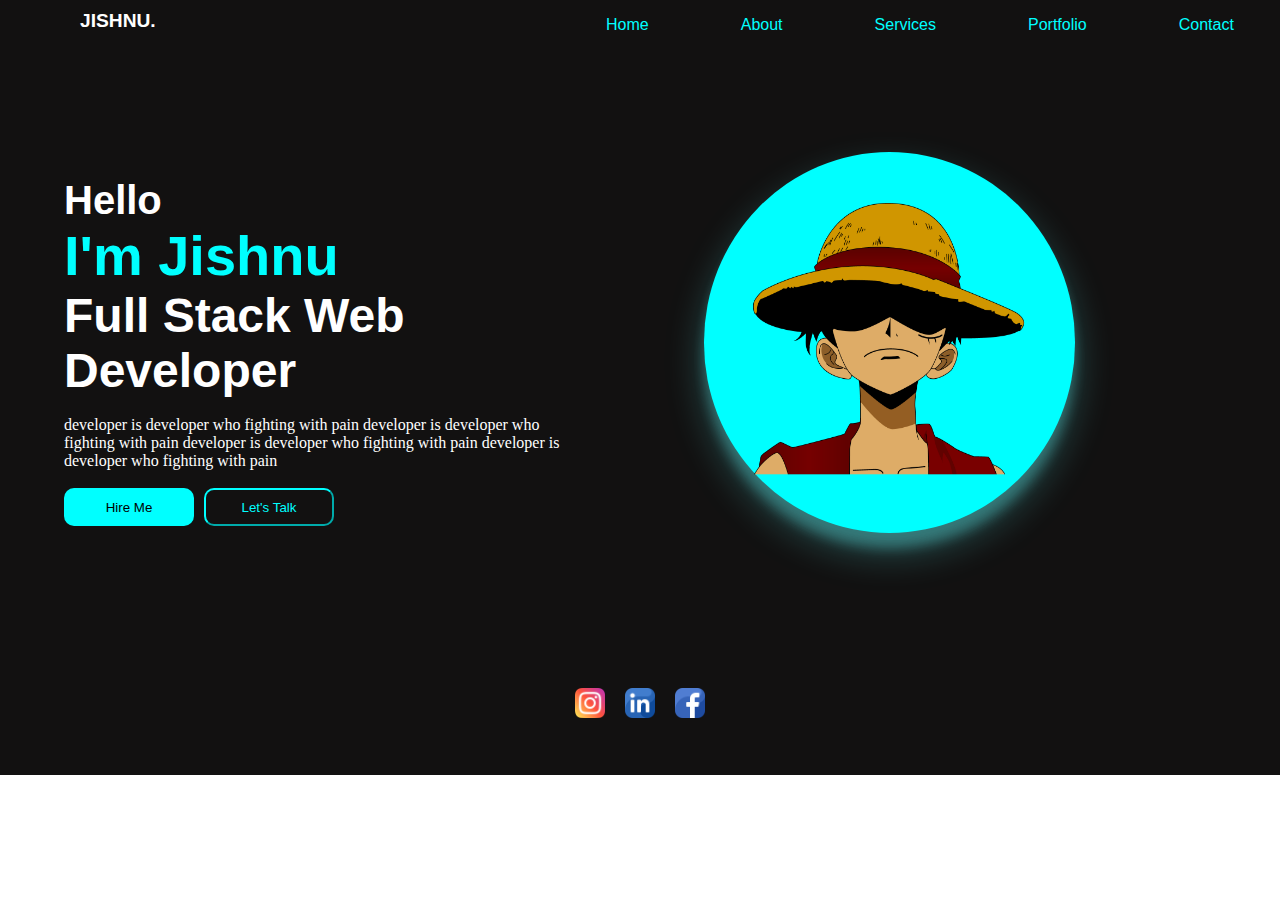
==== index.html @ 0b357cf3 "Converted Portfolio Into Responsive" ====
<!DOCTYPE html>
<html lang="en">
<head>
    <meta charset="UTF-8">
    <meta name="viewport" content="width=device-width, initial-scale=1.0">
    <title>Portfolio</title>
    <link rel="stylesheet" href="style.css">
</head>
<body>
    <div class="NavBar">
        <div class="Jishnu">
            <span>JISHNU.</span>
        </div>
        <div class="NavOptions">
            <div>Home</div>
            <div>About</div>
            <div>Services</div>
            <div>Portfolio</div>
            <div>Contact</div>
        </div>
    </div>
    <div class="Banner">
        <div class="ContentsAndButton">
                <h1>Hello</h1>
                <h2> I'm Jishnu</h2>
                <h3>Full Stack Web Developer</h3><br>
                <p>developer is developer who fighting with pain developer is developer who fighting with pain developer is developer who fighting with pain developer is developer who fighting with pain</p><br>
                <div class="Buttons">
                    <button class="HireMe">Hire Me</button>
                    <a href="https://wa.me/+917902286179">
                    <button class="LetsTalk">Let's Talk</button>
                    </a>
                </div>
        </div>
        <div class="BannerImage">
            <div class="BoxinsideBannerimage">
                <img src="/images/pngwing.com.png" alt="">
            </div>
        </div>
    </div>
    <div class="Footer">
        <div class="SocialMedia">
            <a href="https://www.instagram.com/ap.puuu"  class="SocialIcon">
                <img src="./images/instagram.png" alt="Instagram">
            </a>
            <a href="https://www.linkedin.com/in/jishnu-k-b14841278"  class="SocialIcon">
                <img src="./images/linkedin.png" alt="LinkedIn">
            </a>
            <a href="https://www.facebook.com/jishnu.k.3572"  class="SocialIcon">
                <img src="./images/facebook.png" alt="Facebook">
            </a>
        </div>
    </div>
    
</body>
</html>
---- style.css ----
*{
    margin: 0;
    padding: 0;
}
.NavBar{
    height: 50px;
    width: 100%;
    display: flex;
    background-color: rgb(18, 17, 17);
    
}
.Jishnu{
    height: 100%;
    width: 40%;
    display: flex;
    justify-content: left;
    padding-top: 10px;
    padding-left: 80px;
    color: white;
    font-weight: bold;
    font-size: 120%;
    font-family: 'Gill Sans', 'Gill Sans MT', Calibri, 'Trebuchet MS', sans-serif;
}
.NavOptions{
    height: 100%;
    width: 60%;
    display: flex;
    justify-content: space-around;
    align-items: center;
    color: cyan;
    font-family: 'Gill Sans', 'Gill Sans MT', Calibri, 'Trebuchet MS', sans-serif;
    font-weight:lighter
}
.Banner{
    height: 585px;
    width: 100%;
    display: flex;
    background-color: rgb(18, 17, 17);
}
.ContentsAndButton{
    height: 100%;
    width: 40%;
    padding-top: 10%;
    padding-left: 5%;
    color: white;
}
h1{
    color:white;
    font-size: 250%;
    font-family: 'Gill Sans', 'Gill Sans MT', Calibri, 'Trebuchet MS', sans-serif;
}
h2{
    color: cyan;
    font-size: 350%;
    font-family: 'Gill Sans', 'Gill Sans MT', Calibri, 'Trebuchet MS', sans-serif;
}
h3{
    font-size: 300%;
    font-family: 'Gill Sans', 'Gill Sans MT', Calibri, 'Trebuchet MS', sans-serif;
}
.Buttons{
    display: flex;
    gap: 10px;
}
.HireMe{
    height: 38px;
    width: 130px;
    border: none;
    border-radius: 10px;
    color: black;
    background-color: cyan;
}
.LetsTalk{
    height: 38px;
    width: 130px;
    color: cyan;
    background-color: rgb(18, 17, 17);
    border-color: cyan;
    border-radius: 10px;

}
.Banner .BannerImage{
    margin-top: 8%;
    margin-left: 10%;
    display: flex;
    align-items: center;
    justify-content: center;
    height: 65%;
    width: 29%;
    background-color: aqua;
    border-radius: 50% 50% 50% 50% / 50% 50% 50% 50% ;
    box-shadow: rgba(93, 237, 240, 0.3) 0px 19px 38px, rgba(93, 237, 240, 0.3) 0px 15px 12px;
}
.BannerImage img{
    height: 100%;
    width: 100%;
}
.BannerImage .BoxinsideBannerimage{
    height: 75%;
    width: 75%;
}
.Footer{
    height: 140px;
    width: 100%;
    background-color: rgb(18, 17, 17);
    display: flex;
    justify-content: center;
    align-items: center;
}

.SocialMedia {
    display: flex;
    gap: 20px;
}

.SocialIcon img {
    height: 30px;
    width: auto;
    transition: transform 0.3s ease;
}

.SocialIcon:hover img {
    transform: scale(1.1);
}
@media only screen and (max-width: 1000px) {
.Banner .BannerImage{
    margin-top: 8%;
    margin-left: 10%;
    display: flex;
    align-items: center;
    justify-content: center;
    height: 55%;
    width: 29%;
    background-color: aqua;
    border-radius: 50% 50% 50% 50% / 50% 50% 50% 50% ;
    box-shadow: rgba(93, 237, 240, 0.3) 0px 19px 38px, rgba(93, 237, 240, 0.3) 0px 15px 12px;
}
}
@media only screen and (max-width: 836px) {
.Jishnu{
        height: 100%;
        width: 40%;
        display: flex;
        justify-content: left;
        padding-top: 10px;
        padding-left: 30px;
        color: white;
        font-weight: bold;
        font-size: 120%;
        font-family: 'Gill Sans', 'Gill Sans MT', Calibri, 'Trebuchet MS', sans-serif;
    }
.ContentsAndButton{
        height: 100%;
        width: 50%;
        padding-top: 10%;
        padding-left: 5%;
        color: white;
}
h1{
    color:white;
    font-size: 200%;
    font-family: 'Gill Sans', 'Gill Sans MT', Calibri, 'Trebuchet MS', sans-serif;
}
h2{
    color: cyan;
    font-size: 300%;
    font-family: 'Gill Sans', 'Gill Sans MT', Calibri, 'Trebuchet MS', sans-serif;
}
h3{
    font-size: 250%;
    font-family: 'Gill Sans', 'Gill Sans MT', Calibri, 'Trebuchet MS', sans-serif;
}
.Buttons{
    display: flex;
    gap: 10px;
}
.HireMe{
    height: 38px;
    width: 130px;
    border: none;
    border-radius: 10px;
    color: black;
    background-color: cyan;
}
.LetsTalk{
    height: 38px;
    width: 130px;
    color: cyan;
    background-color: rgb(18, 17, 17);
    border-color: cyan;
    border-radius: 10px;

}
}
@media only screen and (max-width: 800px) {
    .Banner .BannerImage{
        margin-top: 8%;
        margin-left: 10%;
        display: flex;
        align-items: center;
        justify-content: center;
        height: 40%;
        width: 29%;
        background-color: aqua;
        border-radius: 50% 50% 50% 50% / 50% 50% 50% 50% ;
        box-shadow: rgba(93, 237, 240, 0.3) 0px 19px 38px, rgba(93, 237, 240, 0.3) 0px 15px 12px;
    }
    }
    @media only screen and (max-width: 600px) {
        .Banner .BannerImage{
            margin-top: 8%;
            margin-left: 10%;
            display: flex;
            align-items: center;
            justify-content: center;
            height: 30%;
            width: 29%;
            background-color: aqua;
            border-radius: 50% 50% 50% 50% / 50% 50% 50% 50% ;
            box-shadow: rgba(93, 237, 240, 0.3) 0px 19px 38px, rgba(93, 237, 240, 0.3) 0px 15px 12px;
        }
        }
@media only screen and (max-width: 500px) {
    .NavOptions{
        height: 100%;
        width: 60%;
        display: flex;
        justify-content: space-around;
        align-items: center;
        color: cyan;
        font-size: 10px;
        font-family: 'Gill Sans', 'Gill Sans MT', Calibri, 'Trebuchet MS', sans-serif;
        font-weight:lighter
    }
    .ContentsAndButton{
        height: 100%;
        width: 50%;
        padding-top: 10%;
        padding-left: 2.5%;
        color: white;
}
    h3{
        font-size: 150%;
        font-family: 'Gill Sans', 'Gill Sans MT', Calibri, 'Trebuchet MS', sans-serif;
    }
    .Buttons{
        display: block;
        
    }
    .HireMe{
        height: 38px;
        width: 130px;
        border: none;
        border-radius: 10px;
        color: black;
        background-color: cyan;
        margin-bottom: 4px;
    }
    .LetsTalk{
        height: 38px;
        width: 130px;
        color: cyan;
        background-color: rgb(18, 17, 17);
        border-color: cyan;
        border-radius: 10px;
    
    }
    .Banner .BannerImage{
        margin-top: 8%;
        margin-left: 10%;
        display: flex;
        align-items: center;
        justify-content: center;
        height: 25%;
        width: 29%;
        background-color: aqua;
        border-radius: 50% 50% 50% 50% / 50% 50% 50% 50% ;
        box-shadow: rgba(93, 237, 240, 0.3) 0px 19px 38px, rgba(93, 237, 240, 0.3) 0px 15px 12px;
    
    }
    
}
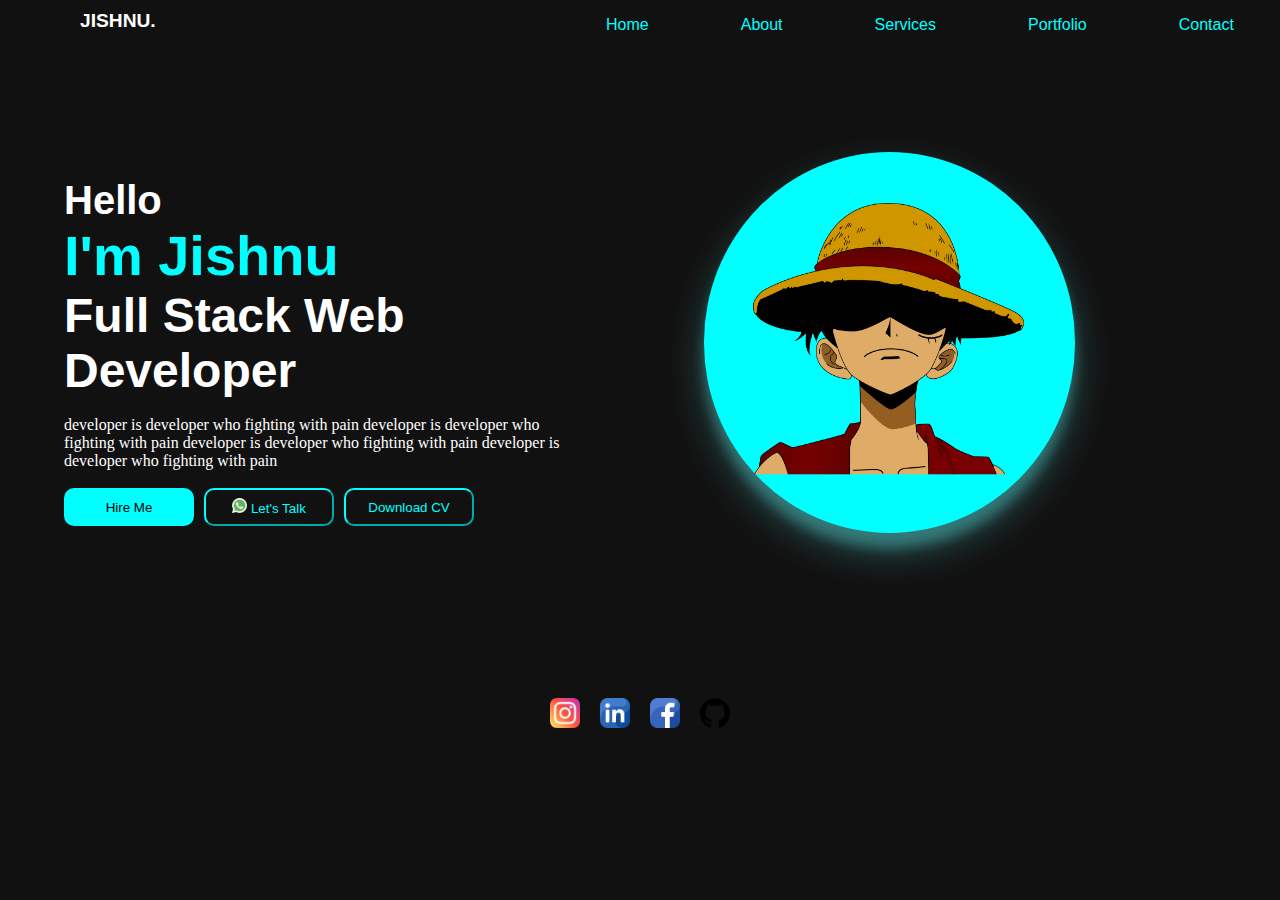
==== commit f54242d5: "Added Github Profile Link and Download Option" ====
--- a/index.html
+++ b/index.html
@@ -28,13 +28,16 @@
                 <div class="Buttons">
                     <button class="HireMe">Hire Me</button>
                     <a href="https://wa.me/+917902286179">
-                    <button class="LetsTalk">Let's Talk</button>
+                    <button class="LetsTalk"><img src="/images/whatsapp.png" alt="Whatsapp" class="SocialIcon"> Let's Talk</button>
+                    </a>
+                    <a href="/images/Jishnu.k(Resume).pdf">
+                    <button class="DownloadCv">Download CV</button>
                     </a>
                 </div>
         </div>
         <div class="BannerImage">
             <div class="BoxinsideBannerimage">
-                <img src="/images/pngwing.com.png" alt="">
+                <img src="images/pngwing.com.png" alt="Luffy">
             </div>
         </div>
     </div>
@@ -49,6 +52,9 @@
             <a href="https://www.facebook.com/jishnu.k.3572"  class="SocialIcon">
                 <img src="./images/facebook.png" alt="Facebook">
             </a>
+            <a href="https://www..com/Jishnuuu-k"  class="SocialIcon">
+                <img src="./images/github.png" alt="Github">
+            </a>
         </div>
     </div>
     
--- a/style.css
+++ b/style.css
@@ -1,6 +1,9 @@
 *{
     margin: 0;
     padding: 0;
+}
+body{
+    background-color: rgb(18, 17, 17);
 }
 .NavBar{
     height: 50px;
@@ -78,6 +81,18 @@
     border-color: cyan;
     border-radius: 10px;
 
+}
+.DownloadCv{
+        height: 38px;
+        width: 130px;
+        color: cyan;
+        background-color: rgb(18, 17, 17);
+        border-color: cyan;
+        border-radius: 10px;
+}
+.SocialIcon{
+    height: 15px;
+    width: auto;
 }
 .Banner .BannerImage{
     margin-top: 8%;
@@ -243,6 +258,11 @@
         font-size: 150%;
         font-family: 'Gill Sans', 'Gill Sans MT', Calibri, 'Trebuchet MS', sans-serif;
     }
+    h2{
+        color: cyan;
+        font-size: 150%;
+        font-family: 'Gill Sans', 'Gill Sans MT', Calibri, 'Trebuchet MS', sans-serif;
+    }
     .Buttons{
         display: block;
         
@@ -263,7 +283,7 @@
         background-color: rgb(18, 17, 17);
         border-color: cyan;
         border-radius: 10px;
-    
+        margin-bottom: 4px;
     }
     .Banner .BannerImage{
         margin-top: 8%;
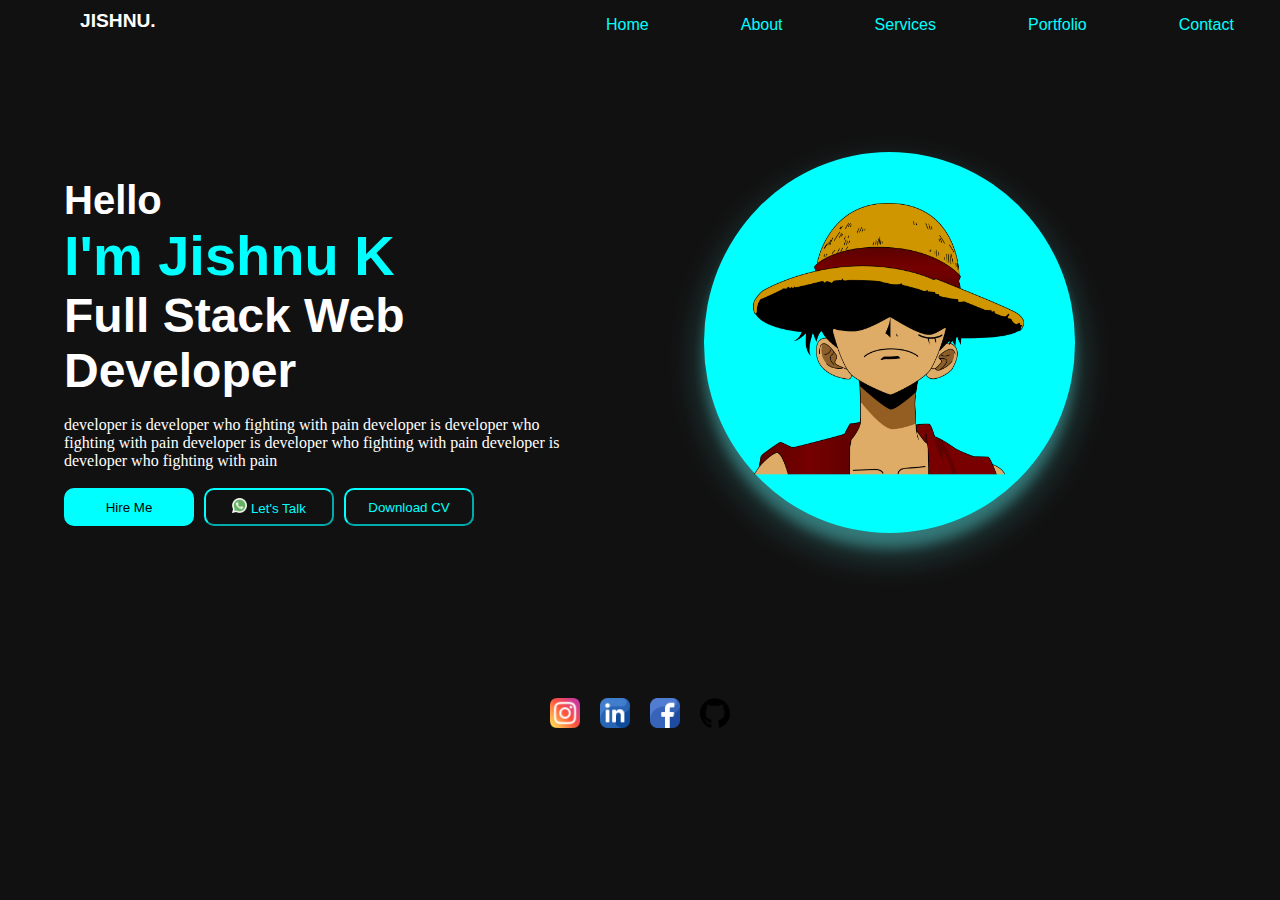
==== commit 33367398: "changed" ====
--- a/index.html
+++ b/index.html
@@ -22,15 +22,15 @@
     <div class="Banner">
         <div class="ContentsAndButton">
                 <h1>Hello</h1>
-                <h2> I'm Jishnu</h2>
+                <h2> I'm Jishnu K</h2>
                 <h3>Full Stack Web Developer</h3><br>
                 <p>developer is developer who fighting with pain developer is developer who fighting with pain developer is developer who fighting with pain developer is developer who fighting with pain</p><br>
                 <div class="Buttons">
                     <button class="HireMe">Hire Me</button>
                     <a href="https://wa.me/+917902286179">
-                    <button class="LetsTalk"><img src="/images/whatsapp.png" alt="Whatsapp" class="SocialIcon"> Let's Talk</button>
+                    <button class="LetsTalk"><img src="images/whatsapp.png" alt="Whatsapp" class="SocialIcon"> Let's Talk</button>
                     </a>
-                    <a href="/images/Jishnu.k(Resume).pdf">
+                    <a href="images/Jishnu.k(Resume).pdf">
                     <button class="DownloadCv">Download CV</button>
                     </a>
                 </div>
@@ -52,7 +52,7 @@
             <a href="https://www.facebook.com/jishnu.k.3572"  class="SocialIcon">
                 <img src="./images/facebook.png" alt="Facebook">
             </a>
-            <a href="https://www..com/Jishnuuu-k"  class="SocialIcon">
+            <a href="https://www.github.com/Jishnuuu-k"  class="SocialIcon">
                 <img src="./images/github.png" alt="Github">
             </a>
         </div>
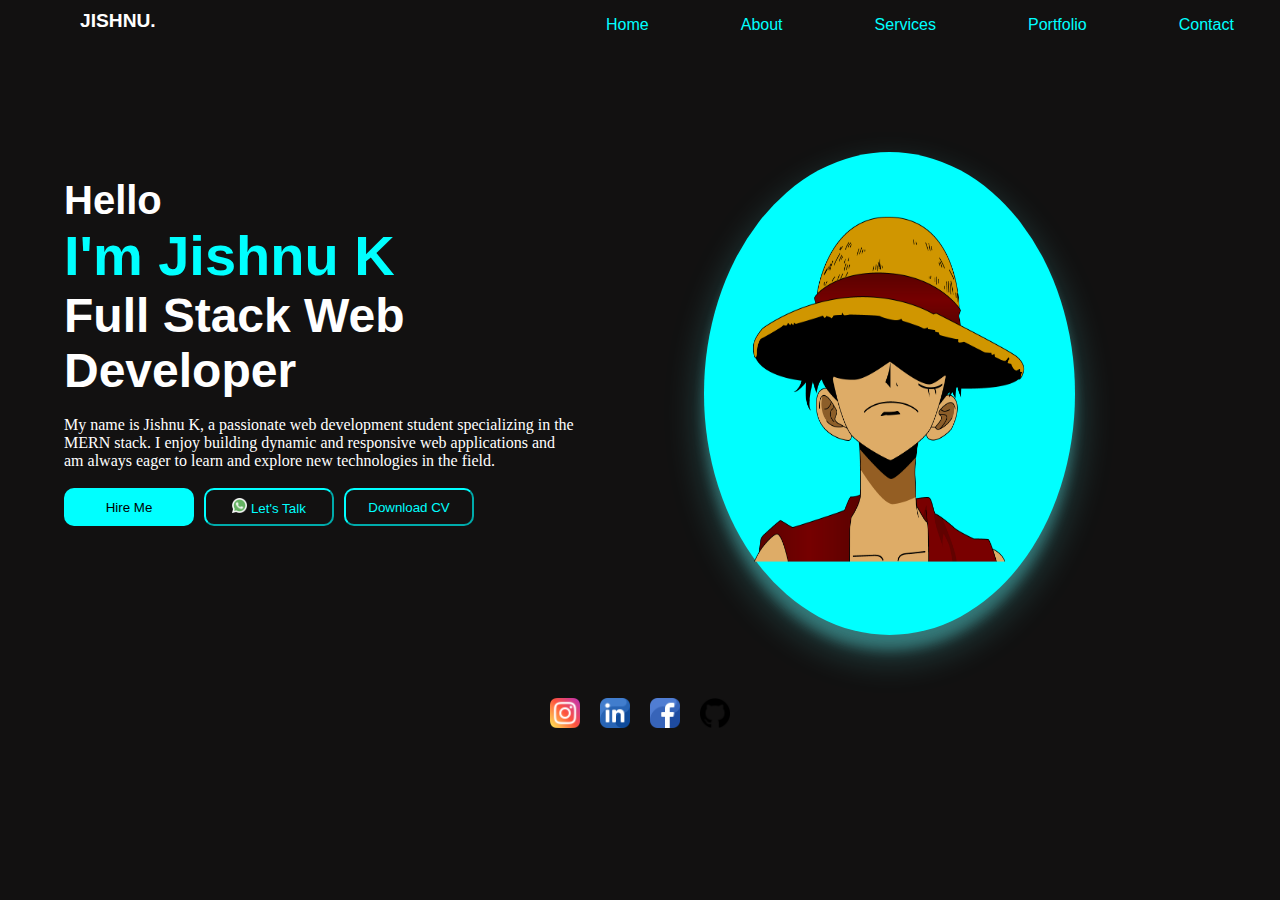
==== commit b78d5e5f: "Making Resposive" ====
--- a/index.html
+++ b/index.html
@@ -24,7 +24,7 @@
                 <h1>Hello</h1>
                 <h2> I'm Jishnu K</h2>
                 <h3>Full Stack Web Developer</h3><br>
-                <p>developer is developer who fighting with pain developer is developer who fighting with pain developer is developer who fighting with pain developer is developer who fighting with pain</p><br>
+                <p>My name is Jishnu K, a passionate web development student specializing in the MERN stack. I enjoy building dynamic and responsive web applications and am always eager to learn and explore new technologies in the field.</p><br>
                 <div class="Buttons">
                     <button class="HireMe">Hire Me</button>
                     <a href="https://wa.me/+917902286179">
--- a/style.css
+++ b/style.css
@@ -1,18 +1,20 @@
-*{
+* {
     margin: 0;
     padding: 0;
 }
-body{
-    background-color: rgb(18, 17, 17);
-}
-.NavBar{
+
+body {
+    background-color: rgb(18, 17, 17);
+}
+
+.NavBar {
     height: 50px;
     width: 100%;
     display: flex;
     background-color: rgb(18, 17, 17);
-    
-}
-.Jishnu{
+}
+
+.Jishnu {
     height: 100%;
     width: 40%;
     display: flex;
@@ -24,7 +26,8 @@
     font-size: 120%;
     font-family: 'Gill Sans', 'Gill Sans MT', Calibri, 'Trebuchet MS', sans-serif;
 }
-.NavOptions{
+
+.NavOptions {
     height: 100%;
     width: 60%;
     display: flex;
@@ -32,40 +35,47 @@
     align-items: center;
     color: cyan;
     font-family: 'Gill Sans', 'Gill Sans MT', Calibri, 'Trebuchet MS', sans-serif;
-    font-weight:lighter
-}
-.Banner{
+    font-weight: lighter;
+}
+
+.Banner {
     height: 585px;
     width: 100%;
     display: flex;
     background-color: rgb(18, 17, 17);
 }
-.ContentsAndButton{
+
+.ContentsAndButton {
     height: 100%;
     width: 40%;
     padding-top: 10%;
     padding-left: 5%;
     color: white;
 }
-h1{
-    color:white;
+
+h1 {
+    color: white;
     font-size: 250%;
     font-family: 'Gill Sans', 'Gill Sans MT', Calibri, 'Trebuchet MS', sans-serif;
 }
-h2{
+
+h2 {
     color: cyan;
     font-size: 350%;
     font-family: 'Gill Sans', 'Gill Sans MT', Calibri, 'Trebuchet MS', sans-serif;
 }
-h3{
+
+h3 {
     font-size: 300%;
     font-family: 'Gill Sans', 'Gill Sans MT', Calibri, 'Trebuchet MS', sans-serif;
 }
-.Buttons{
+
+.Buttons {
     display: flex;
     gap: 10px;
 }
-.HireMe{
+
+.HireMe {
     height: 38px;
     width: 130px;
     border: none;
@@ -73,48 +83,54 @@
     color: black;
     background-color: cyan;
 }
-.LetsTalk{
+
+.LetsTalk {
     height: 38px;
     width: 130px;
     color: cyan;
     background-color: rgb(18, 17, 17);
     border-color: cyan;
     border-radius: 10px;
-
-}
-.DownloadCv{
-        height: 38px;
-        width: 130px;
-        color: cyan;
-        background-color: rgb(18, 17, 17);
-        border-color: cyan;
-        border-radius: 10px;
-}
-.SocialIcon{
+}
+
+.DownloadCv {
+    height: 38px;
+    width: 130px;
+    color: cyan;
+    background-color: rgb(18, 17, 17);
+    border-color: cyan;
+    border-radius: 10px;
+}
+
+.SocialIcon {
     height: 15px;
     width: auto;
 }
-.Banner .BannerImage{
+
+.Banner .BannerImage {
     margin-top: 8%;
     margin-left: 10%;
     display: flex;
     align-items: center;
     justify-content: center;
-    height: 65%;
+    aspect-ratio: 1 / 1;                                                            /* Ensure it remains a circle */
     width: 29%;
     background-color: aqua;
-    border-radius: 50% 50% 50% 50% / 50% 50% 50% 50% ;
+    border-radius: 50%;
     box-shadow: rgba(93, 237, 240, 0.3) 0px 19px 38px, rgba(93, 237, 240, 0.3) 0px 15px 12px;
 }
-.BannerImage img{
-    height: 100%;
-    width: 100%;
-}
-.BannerImage .BoxinsideBannerimage{
+
+.BannerImage img {
+    height: 100%;
+    width: 100%;
+}
+
+.BannerImage .BoxinsideBannerimage {
     height: 75%;
     width: 75%;
 }
-.Footer{
+
+.Footer {
     height: 140px;
     width: 100%;
     background-color: rgb(18, 17, 17);
@@ -137,166 +153,88 @@
 .SocialIcon:hover img {
     transform: scale(1.1);
 }
+
 @media only screen and (max-width: 1000px) {
-.Banner .BannerImage{
-    margin-top: 8%;
-    margin-left: 10%;
-    display: flex;
-    align-items: center;
-    justify-content: center;
-    height: 55%;
-    width: 29%;
-    background-color: aqua;
-    border-radius: 50% 50% 50% 50% / 50% 50% 50% 50% ;
-    box-shadow: rgba(93, 237, 240, 0.3) 0px 19px 38px, rgba(93, 237, 240, 0.3) 0px 15px 12px;
-}
-}
+    .Banner .BannerImage {
+        height: 55%;
+    }
+}
+
 @media only screen and (max-width: 836px) {
-.Jishnu{
-        height: 100%;
-        width: 40%;
-        display: flex;
-        justify-content: left;
-        padding-top: 10px;
+    .Jishnu {
         padding-left: 30px;
-        color: white;
-        font-weight: bold;
-        font-size: 120%;
-        font-family: 'Gill Sans', 'Gill Sans MT', Calibri, 'Trebuchet MS', sans-serif;
-    }
-.ContentsAndButton{
-        height: 100%;
+    }
+
+    .ContentsAndButton {
         width: 50%;
-        padding-top: 10%;
-        padding-left: 5%;
-        color: white;
-}
-h1{
-    color:white;
-    font-size: 200%;
-    font-family: 'Gill Sans', 'Gill Sans MT', Calibri, 'Trebuchet MS', sans-serif;
-}
-h2{
-    color: cyan;
-    font-size: 300%;
-    font-family: 'Gill Sans', 'Gill Sans MT', Calibri, 'Trebuchet MS', sans-serif;
-}
-h3{
-    font-size: 250%;
-    font-family: 'Gill Sans', 'Gill Sans MT', Calibri, 'Trebuchet MS', sans-serif;
-}
-.Buttons{
-    display: flex;
-    gap: 10px;
-}
-.HireMe{
-    height: 38px;
-    width: 130px;
-    border: none;
-    border-radius: 10px;
-    color: black;
-    background-color: cyan;
-}
-.LetsTalk{
-    height: 38px;
-    width: 130px;
-    color: cyan;
-    background-color: rgb(18, 17, 17);
-    border-color: cyan;
-    border-radius: 10px;
-
-}
-}
+    }
+
+    h1 {
+        font-size: 200%;
+    }
+
+    h2 {
+        font-size: 300%;
+    }
+
+    h3 {
+        font-size: 250%;
+    }
+}
+
 @media only screen and (max-width: 800px) {
-    .Banner .BannerImage{
-        margin-top: 8%;
-        margin-left: 10%;
-        display: flex;
+    .Banner .BannerImage {
+        height: 40%;
+    }
+}
+
+@media only screen and (max-width: 600px) {
+    h1 ,h2, h3{
+        font-size: 150%;
+        text-align: center;
+    }
+    p{
+        text-align: center;
+    }
+    .Banner {
+        flex-direction: column;
         align-items: center;
         justify-content: center;
-        height: 40%;
-        width: 29%;
-        background-color: aqua;
-        border-radius: 50% 50% 50% 50% / 50% 50% 50% 50% ;
-        box-shadow: rgba(93, 237, 240, 0.3) 0px 19px 38px, rgba(93, 237, 240, 0.3) 0px 15px 12px;
-    }
-    }
-    @media only screen and (max-width: 600px) {
-        .Banner .BannerImage{
-            margin-top: 8%;
-            margin-left: 10%;
-            display: flex;
-            align-items: center;
-            justify-content: center;
-            height: 30%;
-            width: 29%;
-            background-color: aqua;
-            border-radius: 50% 50% 50% 50% / 50% 50% 50% 50% ;
-            box-shadow: rgba(93, 237, 240, 0.3) 0px 19px 38px, rgba(93, 237, 240, 0.3) 0px 15px 12px;
-        }
-        }
+    }
+    .ContentsAndButton {
+        order: 2;
+        width: 90%;
+    }
+    .Banner .BannerImage {
+        order: 1;
+        width: 50%;
+    }
+}
+
 @media only screen and (max-width: 500px) {
-    .NavOptions{
-        height: 100%;
+    .NavOptions {
+        font-size: 10px;
+    }
+
+    h1 ,h2, h3{
+        font-size: 150%;
+        text-align: center;
+    }
+
+    .Buttons {
+        display: block;
+    }
+    .HireMe, .LetsTalk, .DownloadCv{
+        width: 40%;
+        margin-bottom: 4px;
+    }
+
+    .Banner .BannerImage {
         width: 60%;
-        display: flex;
-        justify-content: space-around;
-        align-items: center;
-        color: cyan;
-        font-size: 10px;
-        font-family: 'Gill Sans', 'Gill Sans MT', Calibri, 'Trebuchet MS', sans-serif;
-        font-weight:lighter
-    }
-    .ContentsAndButton{
-        height: 100%;
-        width: 50%;
-        padding-top: 10%;
-        padding-left: 2.5%;
-        color: white;
-}
-    h3{
-        font-size: 150%;
-        font-family: 'Gill Sans', 'Gill Sans MT', Calibri, 'Trebuchet MS', sans-serif;
-    }
-    h2{
-        color: cyan;
-        font-size: 150%;
-        font-family: 'Gill Sans', 'Gill Sans MT', Calibri, 'Trebuchet MS', sans-serif;
-    }
-    .Buttons{
-        display: block;
-        
-    }
-    .HireMe{
-        height: 38px;
-        width: 130px;
-        border: none;
-        border-radius: 10px;
-        color: black;
-        background-color: cyan;
-        margin-bottom: 4px;
-    }
-    .LetsTalk{
-        height: 38px;
-        width: 130px;
-        color: cyan;
-        background-color: rgb(18, 17, 17);
-        border-color: cyan;
-        border-radius: 10px;
-        margin-bottom: 4px;
-    }
-    .Banner .BannerImage{
-        margin-top: 8%;
-        margin-left: 10%;
-        display: flex;
-        align-items: center;
-        justify-content: center;
-        height: 25%;
-        width: 29%;
-        background-color: aqua;
-        border-radius: 50% 50% 50% 50% / 50% 50% 50% 50% ;
-        box-shadow: rgba(93, 237, 240, 0.3) 0px 19px 38px, rgba(93, 237, 240, 0.3) 0px 15px 12px;
-    
-    }
-    
-}+    }
+    .SocialIcon img {
+        height: 20px;
+        width: auto;
+        transition: transform 0.3s ease;
+    }
+}
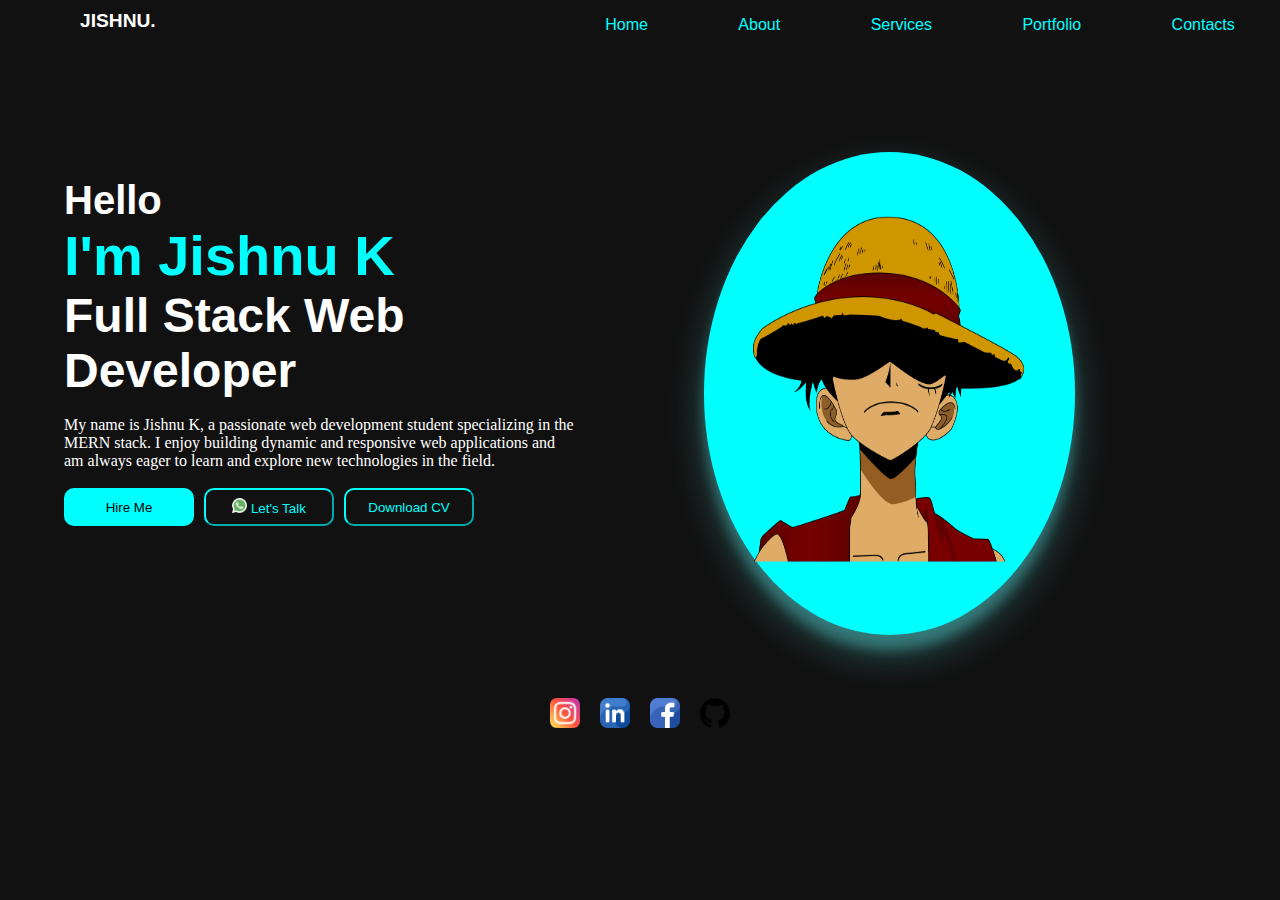
==== commit a4001ef1: "Making Responsive" ====
--- a/index.html
+++ b/index.html
@@ -16,7 +16,7 @@
             <div>About</div>
             <div>Services</div>
             <div>Portfolio</div>
-            <div>Contact</div>
+            <div>Contacts</div>
         </div>
     </div>
     <div class="Banner">
